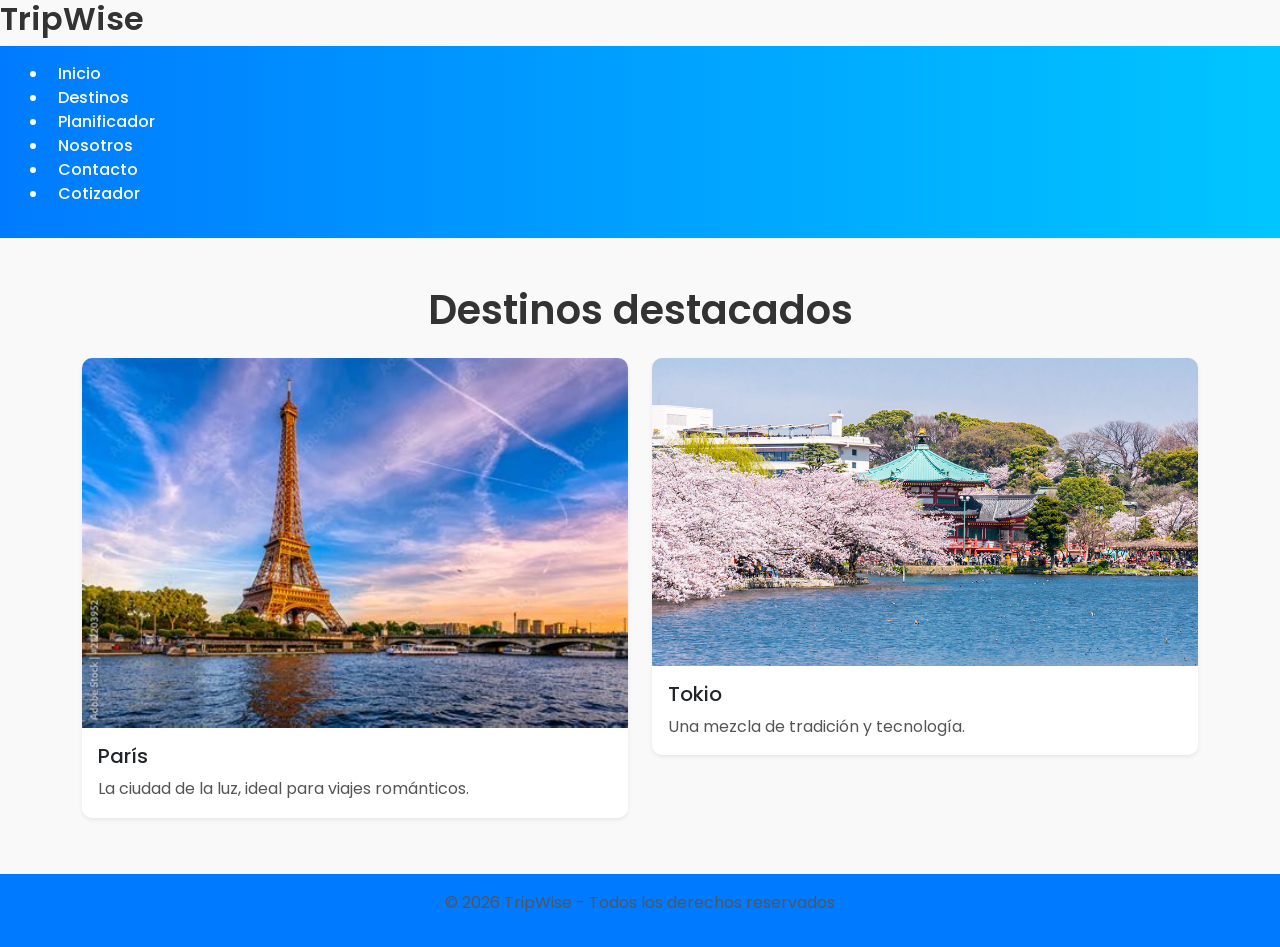
==== index.html @ c34341b8 "Estructura inicial del proyecto" ====
<!DOCTYPE html>
<html lang="es">
<head>
  <meta charset="UTF-8">
  <meta name="description" content="TripWise - Planificación de viajes inteligente">
  <meta name="viewport" content="width=device-width, initial-scale=1.0">
  <title>TripWise</title>

  <!-- Google Fonts -->
  <link href="https://fonts.googleapis.com/css2?family=Poppins:wght@400;600&display=swap" rel="stylesheet">

<link href="https://cdn.jsdelivr.net/npm/bootstrap@5.3.0/dist/css/bootstrap.min.css" rel="stylesheet">
<link href="css/main.css" rel="stylesheet">


  <!-- Estilos personalizados -->
  <style>
    body {
      font-family: 'Poppins', sans-serif;
      background-color: #f9f9f9;
      color: #333;
    }

    header nav {
      background: linear-gradient(90deg, #007BFF, #00C6FF);
      padding: 1rem;
      display: flex;
      justify-content: space-between;
      align-items: center;
      color: white;
    }

    header nav h2 {
      margin: 0;
      font-weight: 600;
    }

    header nav a {
      color: white;
      margin: 0 10px;
      text-decoration: none;
      font-weight: 500;
    }

    header nav a:hover {
      text-decoration: underline;
    }

    h1, h2 {
      font-weight: 600;
    }

    .card {
      border: none;
      border-radius: 10px;
      overflow: hidden;
      transition: transform 0.2s ease;
    }

    .card:hover {
      transform: translateY(-5px);
      box-shadow: 0 4px 12px rgba(0,0,0,0.15);
    }

    footer {
      background: #007BFF;
      color: white;
      text-align: center;
      padding: 1rem;
      margin-top: 2rem;
    }
  </style>

  <meta name="description" content="TripWise - Tu app institucional de viajes para planificar destinos y cotizar presupuestos.">
<meta name="keywords" content="viajes, destinos, planificación, turismo, cotizador, TripWise">
<meta name="author" content="TripWise">

</head>
<body>

<header>
  <h2> TripWise</h2>
  <nav>
  <ul>
    <li><a href="index.html" class="active">Inicio</a></li>
    <li><a href="pages/destinos.html">Destinos</a></li>
    <li><a href="pages/planificador.html">Planificador</a></li>
    <li><a href="pages/nosotros.html">Nosotros</a></li>
    <li><a href="pages/contacto.html">Contacto</a></li>
    <li><a href="pages/cotizador.html">Cotizador</a></li>
  </ul>
</nav>

</header>


<main class="container mt-5">
  <h1 class="text-center mb-4">Destinos destacados</h1>

  <div class="row">
    <div class="col-md-6">
      <div class="card shadow-sm mb-4">
        <img src="img/paris.jpg" class="card-img-top" alt="Vista panorámica de París con la Torre Eiffel">
       

        <div class="card-body">
          <h5 class="card-title">París</h5>
          <p class="card-text">La ciudad de la luz, ideal para viajes románticos.</p>
        </div>
      </div>
    </div>
    <div class="col-md-6">
      <div class="card shadow-sm mb-4">
        <img src="img/tokyo.jpg" class="card-img-top" alt="Tokio">
        <div class="card-body">
          <h5 class="card-title">Tokio</h5>
          <p class="card-text">Una mezcla de tradición y tecnología.</p>
        </div>
      </div>
    </div>
  </div>
</main>

<footer>
  <p>© 2026 TripWise - Todos los derechos reservados</p>
</footer>

</body>
</html>
---- css/main.css ----
/* Estilos generales */
body {
  font-family: Arial, sans-serif;
  margin: 0;
  padding: 0;
  background-color: #f9f9f9;
}

h1, h2, h3 {
  color: #333;
}

p {
  line-height: 1.6;
  color: #555;
}

/* Navegación */
nav {
  background-color: #007BFF;
  padding: 1rem;
}

nav a {
  color: white;
  text-decoration: none;
  margin-right: 1rem;
}

nav a:hover {
  text-decoration: underline;
}

/* Footer */
footer {
  background-color: #0056b3;
  color: white;
  text-align: center;
  padding: 1rem;
}

/* Formulario de contacto */
form {
  display: flex;
  flex-direction: column;
  gap: 1rem;
  max-width: 400px;
  margin: 2rem auto;
}

form label {
  font-weight: bold;
  margin-bottom: 0.3rem;
}

form input,
form textarea {
  padding: 0.5rem;
  border: 1px solid #ccc;
  border-radius: 5px;
  font-family: inherit;
}

form button {
  background-color: #007BFF;
  color: white;
  border: none;
  padding: 0.7rem;
  border-radius: 5px;
  cursor: pointer;
  transition: background-color 0.3s;
}

form button:hover {
  background-color: #0056b3;
}
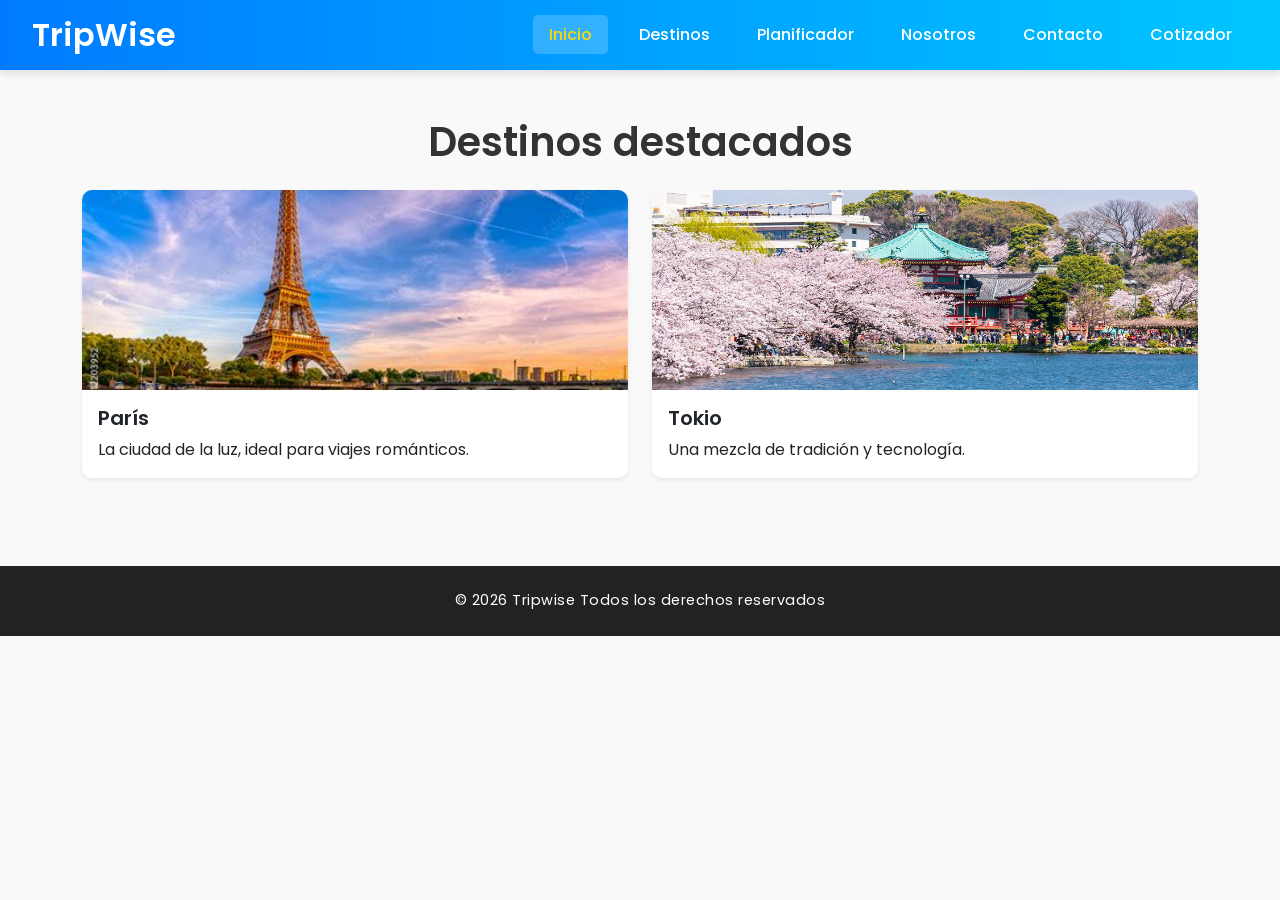
==== commit 2e10ee2a: "Refactorizacion: correccion de rutas HTML, modularizacion SASS y optimizacion general" ====
--- a/index.html
+++ b/index.html
@@ -1,135 +1,58 @@
 <!DOCTYPE html>
 <html lang="es">
 <head>
-  <meta charset="UTF-8">
-  <meta name="description" content="TripWise - Planificación de viajes inteligente">
-  <meta name="viewport" content="width=device-width, initial-scale=1.0">
-  <title>TripWise</title>
-
-  <!-- Google Fonts -->
-  <link href="https://fonts.googleapis.com/css2?family=Poppins:wght@400;600&display=swap" rel="stylesheet">
-
-<link href="https://cdn.jsdelivr.net/npm/bootstrap@5.3.0/dist/css/bootstrap.min.css" rel="stylesheet">
-<link href="css/main.css" rel="stylesheet">
-
-
-  <!-- Estilos personalizados -->
-  <style>
-    body {
-      font-family: 'Poppins', sans-serif;
-      background-color: #f9f9f9;
-      color: #333;
-    }
-
-    header nav {
-      background: linear-gradient(90deg, #007BFF, #00C6FF);
-      padding: 1rem;
-      display: flex;
-      justify-content: space-between;
-      align-items: center;
-      color: white;
-    }
-
-    header nav h2 {
-      margin: 0;
-      font-weight: 600;
-    }
-
-    header nav a {
-      color: white;
-      margin: 0 10px;
-      text-decoration: none;
-      font-weight: 500;
-    }
-
-    header nav a:hover {
-      text-decoration: underline;
-    }
-
-    h1, h2 {
-      font-weight: 600;
-    }
-
-    .card {
-      border: none;
-      border-radius: 10px;
-      overflow: hidden;
-      transition: transform 0.2s ease;
-    }
-
-    .card:hover {
-      transform: translateY(-5px);
-      box-shadow: 0 4px 12px rgba(0,0,0,0.15);
-    }
-
-    footer {
-      background: #007BFF;
-      color: white;
-      text-align: center;
-      padding: 1rem;
-      margin-top: 2rem;
-    }
-  </style>
-
-  <meta name="description" content="TripWise - Tu app institucional de viajes para planificar destinos y cotizar presupuestos.">
-<meta name="keywords" content="viajes, destinos, planificación, turismo, cotizador, TripWise">
-<meta name="author" content="TripWise">
-
+    <meta charset="UTF-8">
+    <meta name="viewport" content="width=device-width, initial-scale=1.0">
+    <meta name="description" content="Tripwise - Tu app institucional de viajes para planificar destinos y cotizar presupuestos.">
+    <meta name="keywords" content="viajes, destinos, planificación, turismo, cotizador, Tripwise">
+    <meta name="author" content="Tripwise">
+    <title>Tripwise - Inicio</title>
+    
+    <link href="https://fonts.googleapis.com/css?family=Poppins:wght@400;500;600&display=swap" rel="stylesheet">
+    <link href="https://cdn.jsdelivr.net/npm/bootstrap@5.3.0/dist/css/bootstrap.min.css" rel="stylesheet">
+    <link href="css/main.css" rel="stylesheet">
 </head>
 <body>
+    <header>
+        <nav>
+            <h2>TripWise</h2>
+            <ul>
+                <li><a href="index.html" class="active">Inicio</a></li>
+                <li><a href="pages/destinos.html">Destinos</a></li>
+                <li><a href="pages/planificador.html">Planificador</a></li>
+                <li><a href="pages/nosotros.html">Nosotros</a></li>
+                <li><a href="pages/contacto.html">Contacto</a></li>
+                <li><a href="pages/cotizador.html">Cotizador</a></li>
+            </ul>
+        </nav>
+    </header>
 
-<header>
-  <h2> TripWise</h2>
-  <nav>
-  <ul>
-    <li><a href="index.html" class="active">Inicio</a></li>
-    <li><a href="pages/destinos.html">Destinos</a></li>
-    <li><a href="pages/planificador.html">Planificador</a></li>
-    <li><a href="pages/nosotros.html">Nosotros</a></li>
-    <li><a href="pages/contacto.html">Contacto</a></li>
-    <li><a href="pages/cotizador.html">Cotizador</a></li>
-  </ul>
-</nav>
+    <main class="container mt-5">
+        <h1 class="text-center mb-4">Destinos destacados</h1>
+        <div class="row">
+            <div class="col-md-6">
+                <div class="card shadow-sm mb-4">
+                    <img src="img/paris.jpg" class="card-img-top" alt="Vista panorámica de París con la Torre Eiffel">
+                    <div class="card-body">
+                        <h5 class="card-title">París</h5>
+                        <p class="card-text">La ciudad de la luz, ideal para viajes románticos.</p>
+                    </div>
+                </div>
+            </div>
+            <div class="col-md-6">
+                <div class="card shadow-sm mb-4">
+                    <img src="img/tokyo.jpg" class="card-img-top" alt="Tokio">
+                    <div class="card-body">
+                        <h5 class="card-title">Tokio</h5>
+                        <p class="card-text">Una mezcla de tradición y tecnología.</p>
+                    </div>
+                </div>
+            </div>
+        </div>
+    </main>
 
-</header>
-
-
-<main class="container mt-5">
-  <h1 class="text-center mb-4">Destinos destacados</h1>
-
-  <div class="row">
-    <div class="col-md-6">
-      <div class="card shadow-sm mb-4">
-        <img src="img/paris.jpg" class="card-img-top" alt="Vista panorámica de París con la Torre Eiffel">
-       
-
-        <div class="card-body">
-          <h5 class="card-title">París</h5>
-          <p class="card-text">La ciudad de la luz, ideal para viajes románticos.</p>
-        </div>
-      </div>
-    </div>
-    <div class="col-md-6">
-      <div class="card shadow-sm mb-4">
-        <img src="img/tokyo.jpg" class="card-img-top" alt="Tokio">
-        <div class="card-body">
-          <h5 class="card-title">Tokio</h5>
-          <p class="card-text">Una mezcla de tradición y tecnología.</p>
-        </div>
-      </div>
-    </div>
-  </div>
-</main>
-
-<footer>
-  <p>© 2026 TripWise - Todos los derechos reservados</p>
-</footer>
-
+    <footer>
+        <p>© 2026 Tripwise Todos los derechos reservados</p>
+    </footer>
 </body>
-</html>
-
-
-
-
-
-
+</html>
--- a/css/main.css
+++ b/css/main.css
@@ -1,76 +1,144 @@
-/* Estilos generales */
 body {
-  font-family: Arial, sans-serif;
+  font-family: "Poppins", sans-serif;
+  background-color: #f9f9f9;
+  color: #333333;
   margin: 0;
   padding: 0;
-  background-color: #f9f9f9;
 }
 
-h1, h2, h3 {
-  color: #333;
+h1, h2, h3, h4, h5, h6 {
+  font-weight: 600;
 }
 
-p {
-  line-height: 1.6;
-  color: #555;
+header nav {
+  background: linear-gradient(90deg, #007BFF, #00C6FF);
+  padding: 1rem 2rem;
+  display: flex;
+  justify-content: space-between;
+  align-items: center;
+  box-shadow: 0 4px 6px rgba(0, 0, 0, 0.1);
+}
+header nav h2 {
+  margin: 0;
+  color: white;
+  font-weight: 600;
+}
+header nav ul {
+  list-style: none;
+  display: flex;
+  margin: 0;
+  padding: 0;
+  gap: 15px;
+}
+header nav ul li a {
+  color: white;
+  text-decoration: none;
+  font-weight: 500;
+  padding: 0.5rem 1rem;
+  border-radius: 5px;
+  transition: background-color 0.3s ease, color 0.3s ease;
+}
+header nav ul li a:hover, header nav ul li a.active {
+  background-color: rgba(255, 255, 255, 0.2);
+  color: #ffd700;
+  text-decoration: none;
 }
 
-/* Navegación */
-nav {
-  background-color: #007BFF;
+.cards-container {
+  display: grid;
+  grid-template-columns: repeat(auto-fit, minmax(300px, 1fr));
+  gap: 2rem;
   padding: 1rem;
 }
 
-nav a {
-  color: white;
-  text-decoration: none;
-  margin-right: 1rem;
+.card {
+  border: none !important;
+  border-radius: 10px;
+  overflow: hidden;
+  transition: transform 0.3s ease, box-shadow 0.3s ease;
+}
+.card:hover {
+  transform: translateY(-5px);
+  box-shadow: 0 8px 15px rgba(0, 0, 0, 0.15) !important;
+}
+.card img {
+  height: 200px;
+  -o-object-fit: cover;
+     object-fit: cover;
+}
+.card .card-body {
+  background-color: white;
 }
 
-nav a:hover {
-  text-decoration: underline;
-}
-
-/* Footer */
-footer {
-  background-color: #0056b3;
-  color: white;
-  text-align: center;
-  padding: 1rem;
-}
-
-/* Formulario de contacto */
-form {
+.custom-form {
   display: flex;
   flex-direction: column;
   gap: 1rem;
-  max-width: 400px;
-  margin: 2rem auto;
+  max-width: 500px;
+  margin: 0 auto;
+  background-color: white;
+  border-radius: 10px;
 }
-
-form label {
-  font-weight: bold;
-  margin-bottom: 0.3rem;
+.custom-form label {
+  font-weight: 600;
+  color: #333333;
+  margin-bottom: -0.5rem;
 }
-
-form input,
-form textarea {
-  padding: 0.5rem;
+.custom-form input, .custom-form textarea {
+  padding: 0.8rem;
   border: 1px solid #ccc;
   border-radius: 5px;
-  font-family: inherit;
+  font-family: "Poppins", sans-serif;
+  transition: border-color 0.3s ease;
 }
-
-form button {
+.custom-form input:focus, .custom-form textarea:focus {
+  outline: none;
+  border-color: #007BFF;
+  box-shadow: 0 0 5px rgba(0, 123, 255, 0.3);
+}
+.custom-form .btn-primary-custom {
   background-color: #007BFF;
   color: white;
   border: none;
-  padding: 0.7rem;
+  padding: 1rem;
   border-radius: 5px;
+  font-weight: 600;
   cursor: pointer;
-  transition: background-color 0.3s;
+  transition: transform 0.3s ease, box-shadow 0.3s ease;
+}
+.custom-form .btn-primary-custom:hover {
+  transform: translateY(-5px);
+  box-shadow: 0 8px 15px rgba(0, 0, 0, 0.15) !important;
+}
+.custom-form .btn-primary-custom:hover {
+  background-color: rgb(0, 98.4, 204);
 }
 
-form button:hover {
-  background-color: #0056b3;
+footer {
+  background-color: #222222;
+  color: white;
+  text-align: center;
+  padding: 1.5rem;
+  margin-top: 4rem;
 }
+footer p {
+  margin: 0;
+  font-size: 0.9rem;
+  letter-spacing: 0.5px;
+}
+
+@media (max-width: 768px) {
+  header nav {
+    flex-direction: column;
+    gap: 15px;
+  }
+  header nav ul {
+    flex-wrap: wrap;
+    justify-content: center;
+    gap: 10px;
+  }
+  .custom-form {
+    width: 100%;
+    padding: 1rem !important;
+  }
+}/*# sourceMappingURL=main.css.map */
